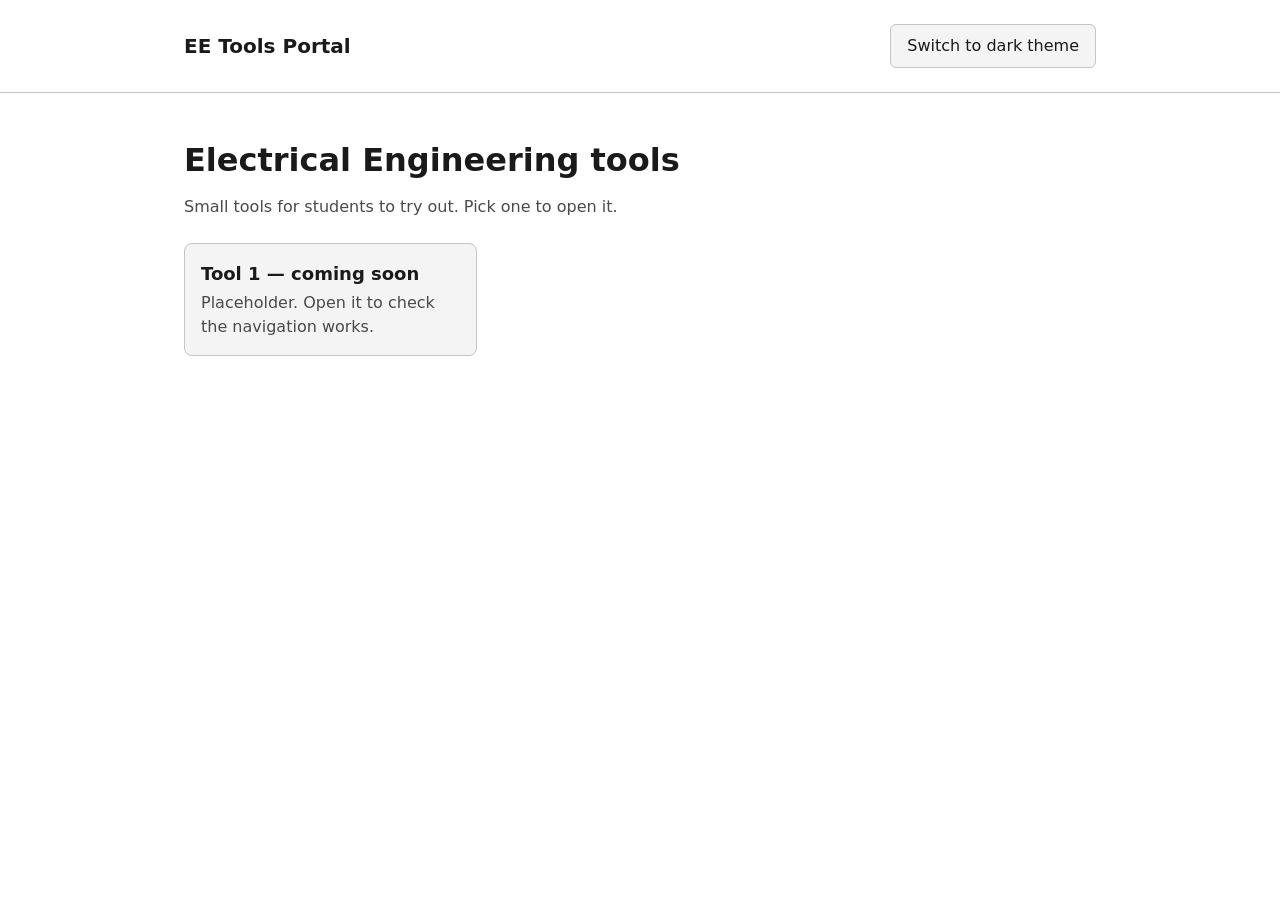
==== index.html @ 8951a0b9 "Build portal homepage with placeholder tool card Adds index.html, a placeholder tool-1.html, shared " ====
<!DOCTYPE html>
<html lang="en" data-theme="light">
<head>
  <meta charset="utf-8">
  <meta name="viewport" content="width=device-width, initial-scale=1">
  <title>EE Tools Portal</title>
  <link rel="stylesheet" href="css/styles.css">
  <script src="js/theme.js"></script>
</head>
<body>
  <header class="site-header">
    <div class="container">
      <a class="site-title" href="index.html">EE Tools Portal</a>
      <button id="theme-toggle" class="theme-toggle" type="button">Switch to dark theme</button>
    </div>
  </header>

  <main class="container">
    <h1>Electrical Engineering tools</h1>
    <p class="intro">Small tools for students to try out. Pick one to open it.</p>

    <!-- One card per tool. To add a tool later, copy a <li> and point it at the new page. -->
    <ul class="tool-grid">
      <li>
        <a class="tool-card" href="tool-1.html">
          <h2>Tool 1 — coming soon</h2>
          <p>Placeholder. Open it to check the navigation works.</p>
        </a>
      </li>
    </ul>
  </main>
</body>
</html>
---- css/styles.css ----
/* Shared styles for every page. Simple and neutral on purpose:
   the visual design will be chosen later. */

/* Colors live in variables so the light and dark themes only differ here. */
:root {
  --bg: #ffffff;
  --text: #1a1a1a;
  --text-muted: #4a4a4a;
  --surface: #f4f4f4;
  --border: #c4c4c4;
  --link: #0b57d0;
  --focus: #0b57d0;
}

:root[data-theme="dark"] {
  --bg: #121212;
  --text: #ececec;
  --text-muted: #b8b8b8;
  --surface: #1e1e1e;
  --border: #484848;
  --link: #8ab4f8;
  --focus: #8ab4f8;
}

* {
  box-sizing: border-box;
}

body {
  margin: 0;
  background: var(--bg);
  color: var(--text);
  font-family: system-ui, -apple-system, "Segoe UI", Roboto, sans-serif;
  line-height: 1.5;
}

a {
  color: var(--link);
}

a:focus-visible,
button:focus-visible {
  outline: 3px solid var(--focus);
  outline-offset: 2px;
}

.container {
  max-width: 960px;
  margin: 0 auto;
  padding: 1rem;
}

/* Header: site title on the left, theme toggle on the right.
   Wraps onto two lines on narrow phones. */
.site-header {
  border-bottom: 1px solid var(--border);
}

.site-header .container {
  display: flex;
  flex-wrap: wrap;
  align-items: center;
  justify-content: space-between;
  gap: 0.75rem;
}

.site-title {
  font-size: 1.25rem;
  font-weight: 700;
  color: var(--text);
  text-decoration: none;
}

.site-title:hover {
  text-decoration: underline;
}

.theme-toggle {
  min-height: 44px; /* easy to tap on a phone */
  padding: 0.5rem 1rem;
  background: var(--surface);
  color: var(--text);
  border: 1px solid var(--border);
  border-radius: 6px;
  font: inherit;
  cursor: pointer;
}

h1 {
  margin: 1.5rem 0 0.5rem;
  font-size: 1.75rem;
  line-height: 1.2;
}

.intro,
.muted {
  color: var(--text-muted);
}

.back-link {
  display: inline-block;
  margin-top: 1.25rem;
  padding: 0.5rem 0;
  min-height: 44px;
}

/* Tool cards: one column on phones, more columns as the screen gets wider. */
.tool-grid {
  display: grid;
  grid-template-columns: repeat(auto-fill, minmax(240px, 1fr));
  gap: 1rem;
  margin: 1.5rem 0;
  padding: 0;
  list-style: none;
}

.tool-card {
  display: block;
  height: 100%;
  padding: 1rem;
  background: var(--surface);
  color: var(--text);
  border: 1px solid var(--border);
  border-radius: 8px;
  text-decoration: none;
}

.tool-card:hover {
  border-color: var(--link);
}

.tool-card h2 {
  margin: 0 0 0.25rem;
  font-size: 1.125rem;
}

.tool-card p {
  margin: 0;
  color: var(--text-muted);
}

@media (min-width: 768px) {
  .container {
    padding: 1.5rem;
  }

  h1 {
    font-size: 2rem;
  }
}
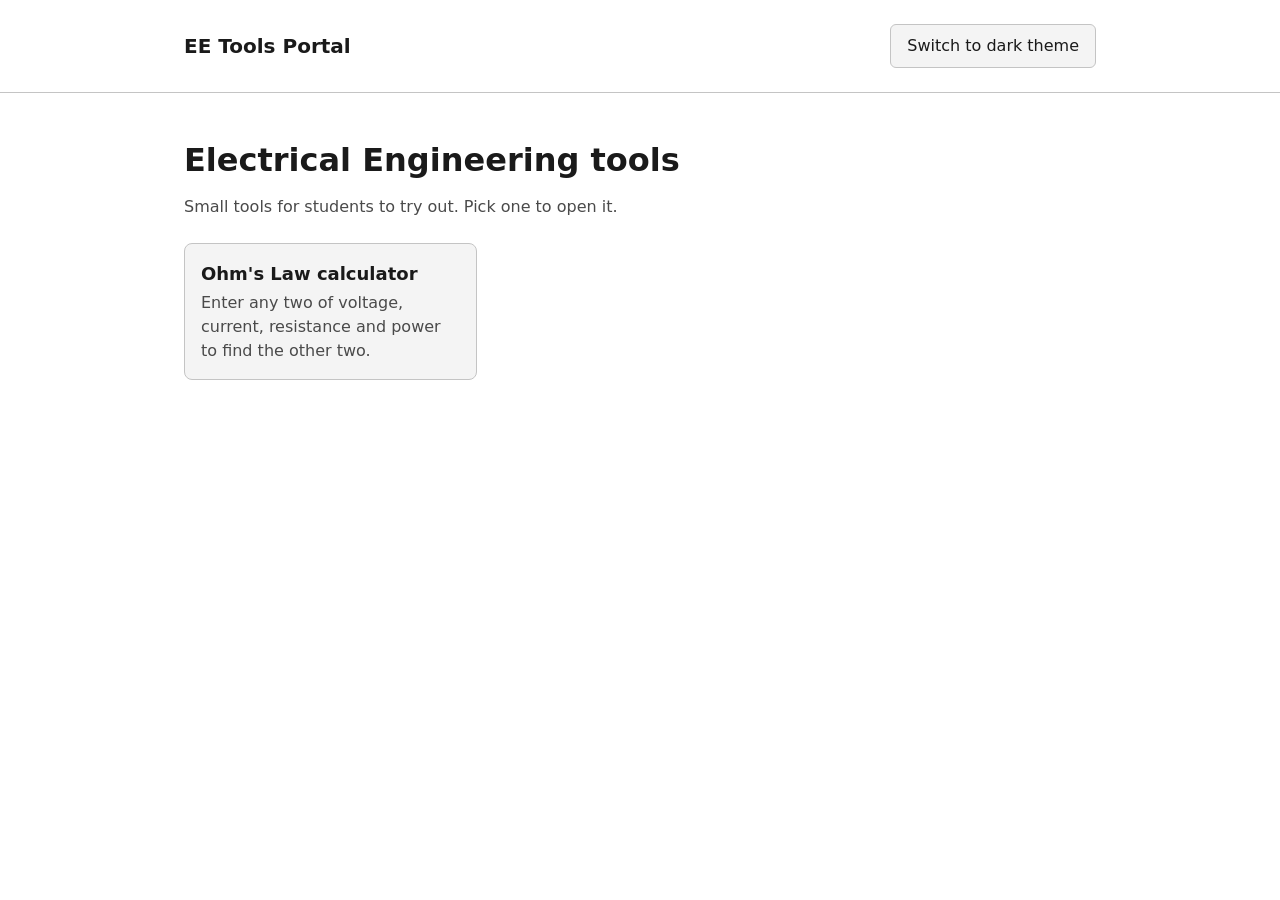
==== commit 8d476711: "Replace placeholder with Ohm's Law calculator Renames tool-1.html to ohms-law.html and adds js/ohms-" ====
--- a/index.html
+++ b/index.html
@@ -22,9 +22,9 @@
     <!-- One card per tool. To add a tool later, copy a <li> and point it at the new page. -->
     <ul class="tool-grid">
       <li>
-        <a class="tool-card" href="tool-1.html">
-          <h2>Tool 1 — coming soon</h2>
-          <p>Placeholder. Open it to check the navigation works.</p>
+        <a class="tool-card" href="ohms-law.html">
+          <h2>Ohm's Law calculator</h2>
+          <p>Enter any two of voltage, current, resistance and power to find the other two.</p>
         </a>
       </li>
     </ul>
--- a/css/styles.css
+++ b/css/styles.css
@@ -10,6 +10,10 @@
   --border: #c4c4c4;
   --link: #0b57d0;
   --focus: #0b57d0;
+  --error: #b3261e;
+  --control-border: #767676; /* borders of inputs and secondary buttons */
+  --button-bg: #0b57d0;
+  --button-text: #ffffff;
 }
 
 :root[data-theme="dark"] {
@@ -20,6 +24,10 @@
   --border: #484848;
   --link: #8ab4f8;
   --focus: #8ab4f8;
+  --error: #f2b8b5;
+  --control-border: #8a8a8a;
+  --button-bg: #8ab4f8;
+  --button-text: #121212;
 }
 
 * {
@@ -148,3 +156,112 @@
     font-size: 2rem;
   }
 }
+
+/* Tool pages: form and results */
+[hidden] {
+  display: none !important; /* keep the hidden attribute working on styled elements */
+}
+
+.tool-form,
+.results {
+  max-width: 32rem;
+}
+
+.tool-form {
+  margin-top: 1.5rem;
+}
+
+.field {
+  margin-bottom: 1.25rem;
+}
+
+.field label {
+  display: block;
+  margin-bottom: 0.125rem;
+  font-weight: 600;
+}
+
+.hint {
+  margin: 0 0 0.5rem;
+  color: var(--text-muted);
+  font-size: 0.9375rem;
+}
+
+.field input {
+  display: block;
+  width: 100%;
+  min-height: 44px;
+  padding: 0.5rem 0.75rem;
+  background: var(--bg);
+  color: var(--text);
+  border: 1px solid var(--control-border);
+  border-radius: 6px;
+  font: inherit; /* 16px keeps phones from zooming in on focus */
+}
+
+.field input[aria-invalid="true"] {
+  border-color: var(--error);
+  border-width: 2px;
+}
+
+.actions {
+  display: flex;
+  flex-wrap: wrap;
+  gap: 0.75rem;
+}
+
+.button {
+  min-height: 44px;
+  padding: 0.5rem 1.25rem;
+  background: var(--button-bg);
+  color: var(--button-text);
+  border: 1px solid var(--button-bg);
+  border-radius: 6px;
+  font: inherit;
+  font-weight: 600;
+  cursor: pointer;
+}
+
+.button-secondary {
+  background: var(--surface);
+  color: var(--text);
+  border-color: var(--control-border);
+}
+
+.message {
+  margin: 1rem 0 0;
+  min-height: 1.5em;
+}
+
+.message.error {
+  color: var(--error);
+  font-weight: 600;
+}
+
+.results {
+  margin: 1.5rem 0;
+  padding: 1rem;
+  background: var(--surface);
+  border: 1px solid var(--border);
+  border-radius: 8px;
+}
+
+.results h2 {
+  margin: 0 0 0.5rem;
+  font-size: 1.25rem;
+}
+
+.results h3 {
+  margin: 1rem 0 0.5rem;
+  font-size: 1.0625rem;
+}
+
+.results ul {
+  margin: 0;
+  padding-left: 1.25rem;
+}
+
+.results li {
+  margin-bottom: 0.25rem;
+  overflow-wrap: anywhere;
+}
